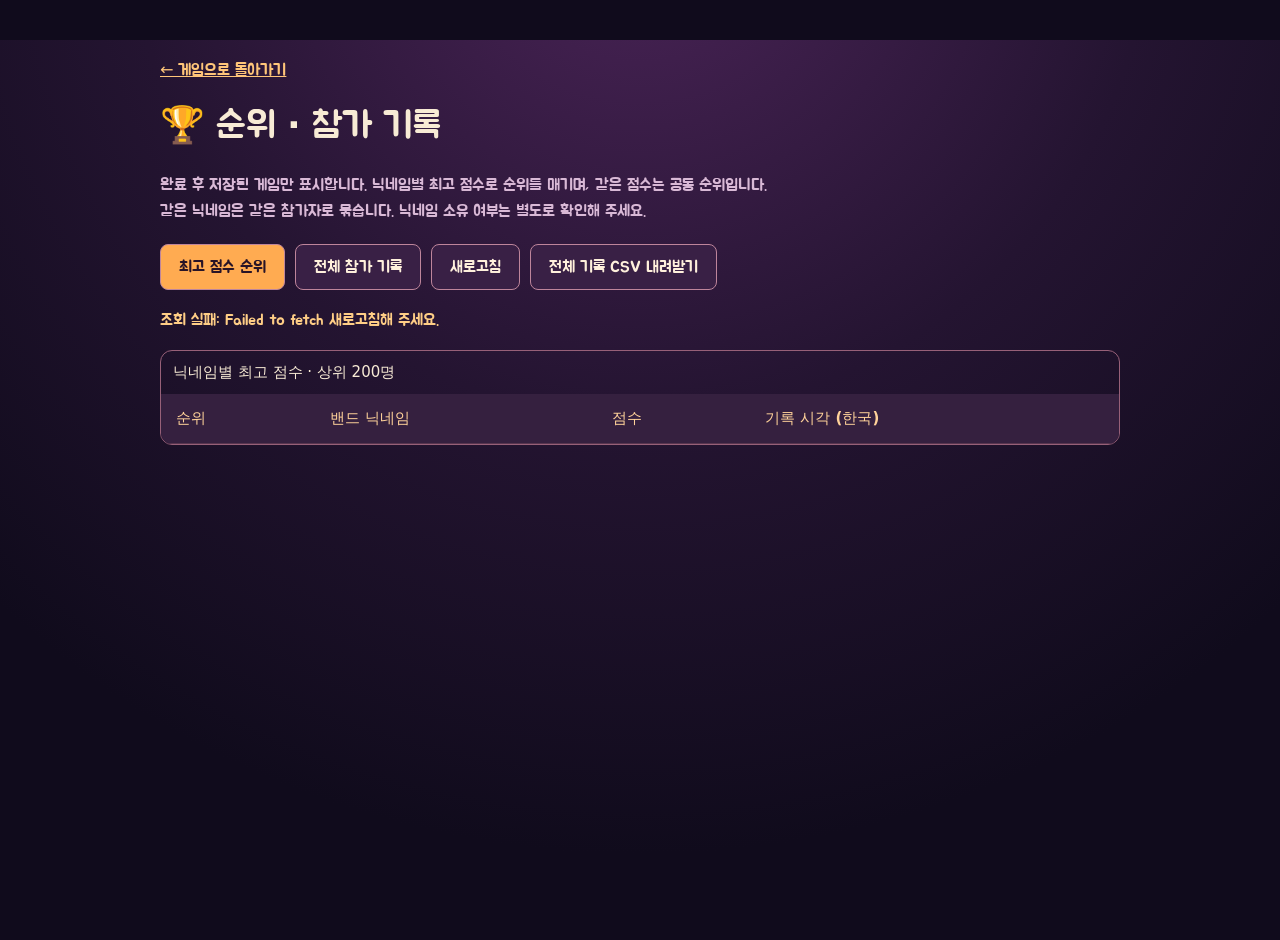
==== records.html @ 00cffa27 "Save verified game records and add rankings with CSV export" ====
<!doctype html><html lang="ko"><head><meta charset="utf-8"><meta name="viewport" content="width=device-width,initial-scale=1"><title>순위 · 참가 기록 | 사탕 사냥</title><link rel="icon" href="./favicon.svg"><link rel="stylesheet" href="./style.css"><style>
.records-shell{max-width:1000px;margin:40px auto;padding:20px}.records-shell h1{font-size:36px}.records-shell a{color:#ffc679}.records-note{color:#d9b9d6;line-height:1.6}.toolbar{display:flex;gap:10px;flex-wrap:wrap;margin:20px 0}.toolbar button,#more{padding:12px 18px;background:#392045;border:1px solid #be859b;border-radius:8px;color:#fff0dc;font-size:16px}.toolbar button[aria-pressed=true]{background:#ffab51;color:#281427}.table-wrap{overflow:auto;border:1px solid #976078;border-radius:12px}table{width:100%;border-collapse:collapse;white-space:nowrap;font-family:system-ui,sans-serif;font-size:15px}th,td{text-align:left;padding:15px;border-bottom:1px solid #57354f}th{background:#35203f;color:#ffd29a}td{background:#21152e}#record-status{min-height:24px;color:#ffce86}#more{margin-top:14px}button[hidden]{display:none}button:focus-visible,a:focus-visible{outline:3px solid #ffd286;outline-offset:3px}@media(max-width:600px){.records-shell{margin:12px auto;padding:16px}.records-shell h1{font-size:30px}th,td{padding:11px}}
</style><script src="./records.js" defer></script></head><body><main class="records-shell"><a href="./index.html">← 게임으로 돌아가기</a><h1>🏆 순위 · 참가 기록</h1><p class="records-note">완료 후 저장된 게임만 표시합니다. 닉네임별 최고 점수로 순위를 매기며, 같은 점수는 공동 순위입니다.<br>같은 닉네임은 같은 참가자로 묶습니다. 닉네임 소유 여부는 별도로 확인해 주세요.</p><div class="toolbar"><button id="ranking" aria-pressed="true">최고 점수 순위</button><button id="all" aria-pressed="false">전체 참가 기록</button><button id="refresh">새로고침</button><button id="csv">전체 기록 CSV 내려받기</button></div><p id="record-status" role="status">기록을 불러오는 중…</p><div class="table-wrap"><table><caption id="caption" style="text-align:left;padding:12px">닉네임별 최고 점수 · 상위 200명</caption><thead><tr><th id="first-heading">순위</th><th>밴드 닉네임</th><th>점수</th><th>기록 시각 (한국)</th></tr></thead><tbody id="rows"></tbody></table></div><button id="more" hidden>이전 기록 더 보기</button></main></body></html>
---- style.css ----
@import url('https://fonts.googleapis.com/css2?family=DM+Mono:wght@400;500&family=Jua&display=swap');
:root{font-family:'Jua',system-ui,sans-serif;color:#f8ebd5;background:#100b1c;font-synthesis:none}
*{box-sizing:border-box}body{margin:0;min-width:320px;background:radial-gradient(circle at 50% -15%,#4b2458 0,#241431 42%,#100b1c 78%);min-height:100vh}button,input{font:inherit}button{cursor:pointer}.shell{width:min(1110px,calc(100% - 32px));margin:auto;padding:28px 0 20px}.masthead,footer{display:flex;justify-content:space-between;align-items:center}.masthead{font-family:'DM Mono',monospace;color:#f3ab65;font-size:13px;letter-spacing:.12em;padding:0 5px 22px}.brand-icon{color:#f3d18d}.masthead-side{color:#c3a6bb}.masthead-side span{padding:0 8px;color:#ffb451}.machine{position:relative;background:#392045;border:3px solid #f2a45b;border-radius:26px;padding:14px 24px 22px;box-shadow:0 0 0 8px #20112e,0 18px 0 #120b1d,0 28px 60px #07030caa,inset 0 0 0 2px #805472}.machine-top{display:flex;justify-content:space-between;gap:12px;padding:1px 13px 12px}.bulb{width:10px;height:10px;border-radius:50%;background:#ffbd6e;box-shadow:0 0 12px #ffab49,0 0 2px #fff;flex:0 0 auto}.bulb:nth-child(3n){background:#f28ec3;box-shadow:0 0 12px #f28ec3}.title-row{display:flex;align-items:center;justify-content:space-between;padding:5px 14px 14px}.eyebrow,.card-kicker{font-family:'DM Mono',monospace;font-size:12px;letter-spacing:.16em;color:#f3ab65}.title-row h1{font-size:clamp(38px,6vw,72px);line-height:1;margin:6px 0 0;letter-spacing:-.04em;text-shadow:4px 5px 0 #1d0d28}.title-row h1 em{font-style:normal;color:#ffad4e}.title-spark{font-size:.42em;vertical-align:top;margin-left:10px;color:#e99bc7}.title-stamp{text-align:center;font-size:42px;transform:rotate(11deg);line-height:.8}.title-stamp span{font-family:'DM Mono',monospace;font-size:11px;letter-spacing:.15em;color:#ffb35a}.hud{display:grid;grid-template-columns:1.4fr 1fr 1fr 1fr;gap:1px;background:#765372;border:2px solid #8e647c;border-radius:12px 12px 0 0;overflow:hidden}.hud-item{background:#241632;display:flex;align-items:center;justify-content:space-between;gap:8px;padding:11px 17px;min-width:0}.hud-label{font-size:14px;color:#ceadc9}.hud strong{font-family:'DM Mono',monospace;color:#fff2d1;font-size:22px;font-weight:500;white-space:nowrap;overflow:hidden;text-overflow:ellipsis}.hud .unit{font-size:13px;color:#d7b8c4}.screen-wrap{position:relative;aspect-ratio:900/520;overflow:hidden;border:3px solid #9a6680;border-top:0;background:#151125;touch-action:none}.screen-wrap canvas{display:block;width:100%;height:100%}.screen-vignette{pointer-events:none;position:absolute;inset:0;box-shadow:inset 0 0 60px #0c081aaa}.overlay{position:absolute;inset:0;display:flex;align-items:center;justify-content:center;padding:18px;background:#100b1cb8;backdrop-filter:blur(5px)}.hidden{display:none}.card{width:min(495px,100%);max-height:100%;overflow:auto;text-align:center;padding:24px 28px 27px;border:2px solid #f5ad62;border-radius:17px;background:linear-gradient(160deg,#422449,#2a1937 70%);box-shadow:0 10px 0 #180d25,0 22px 45px #0a0718aa}.card-icon{display:block;font-size:43px;line-height:1.1;margin-bottom:9px}.card h2{font-size:clamp(25px,3.6vw,37px);line-height:1.1;margin:8px 0 10px;color:#fff4d9}.card p{font-size:15px;line-height:1.45;color:#e0c9d5;margin:0 0 15px}.card label{display:block;text-align:left;color:#ffca83;font-size:15px;margin-bottom:6px}.form-row{display:flex;gap:8px}.form-row input{min-width:0;flex:1;border:2px solid #b57b8c;border-radius:8px;background:#1d122b;color:white;padding:11px 12px;outline:none;font-size:16px}.form-row input::placeholder{color:#a68a9f}.form-row input:focus{border-color:#ffd184;box-shadow:0 0 0 3px #e99d6338}.form-row button,.again-button{border:0;border-radius:8px;background:#ffa94e;color:#281427;padding:11px 19px;font-size:17px;box-shadow:0 4px 0 #b66530;white-space:nowrap}.form-row button:hover,.again-button:hover{background:#ffc476}.form-row button:active,.again-button:active{transform:translateY(3px);box-shadow:0 1px 0 #b66530}.machine-bottom{display:flex;align-items:center;justify-content:space-between;gap:14px;padding:15px 4px 0;font-size:14px;color:#ead1db}.instructions{display:flex;align-items:center;gap:5px;flex-wrap:wrap}.keycap{border:1px solid #a476a0;background:#291736;border-radius:5px;min-width:25px;height:25px;text-align:center;line-height:23px;color:#ffd098}.divider{color:#a4779b;margin:0 5px}.legend{display:flex;gap:14px;font-family:'DM Mono',monospace;color:#ffd18d;white-space:nowrap}.touch-controls{display:none}.final-score{border:1px solid #ab7389;background:#251533;border-radius:10px;margin:17px 0 20px;padding:10px;display:flex;align-items:center;justify-content:center;gap:22px}.final-score span{color:#d7b6cc}.final-score strong{font-family:'DM Mono',monospace;font-size:31px;color:#ffb654}.again-button{width:100%}footer{padding:25px 5px 0;font-size:13px;color:#a98da9}footer span:last-child{font-family:'DM Mono',monospace;color:#cf9b8f;font-size:11px;letter-spacing:.08em}
@media(max-width:700px){.shell{width:min(100% - 20px,540px);padding:13px 0}.masthead{font-size:10px;padding-bottom:17px}.masthead-side{display:none}.machine{padding:10px 10px 14px;border-radius:19px;box-shadow:0 0 0 4px #20112e,0 13px 0 #120b1d}.machine-top{padding:1px 4px 8px;gap:5px}.bulb{width:6px;height:6px}.title-row{padding:7px 5px 13px}.title-row h1{font-size:42px}.eyebrow{font-size:9px}.title-stamp{font-size:30px}.title-stamp span{font-size:8px}.hud{grid-template-columns:repeat(4,1fr)}.hud-item{display:block;text-align:center;padding:7px 2px}.hud-label{display:block;font-size:11px;margin-bottom:1px}.hud strong{display:block;font-size:16px}.hud .unit{font-size:10px}.screen-wrap{aspect-ratio:4/5}.overlay{padding:10px}.card{padding:16px 15px 20px}.card-icon{font-size:32px;margin-bottom:4px}.card-kicker{font-size:10px}.card h2{font-size:26px;margin:5px 0}.card p{font-size:13px;margin-bottom:10px}.card label{font-size:13px}.form-row{flex-direction:column}.form-row input,.form-row button{padding:9px;font-size:15px}.machine-bottom{padding:12px 3px 0;display:block;font-size:12px}.keycap{min-width:21px;height:21px;line-height:19px}.legend{margin-top:8px;font-size:12px}.touch-controls{display:flex;align-items:center;justify-content:space-between;margin:11px 2px 0;gap:13px;color:#d3b4cd;font-size:13px}.touch-controls button{flex:1;border:2px solid #a7759c;background:#281636;color:#ffd185;border-radius:8px;height:48px;font-size:27px;touch-action:none}.touch-controls button:active{background:#57315c}footer{display:block;text-align:center;padding-top:23px}footer span:last-child{display:none}}
@media(max-width:375px){.title-row h1{font-size:35px}.screen-wrap{aspect-ratio:4/5.5}.card h2{font-size:23px}.card p{font-size:12px}.card{padding:10px}}
@media(prefers-reduced-motion:reduce){*{scroll-behavior:auto!important}}

button:disabled{opacity:.55;cursor:wait}.record-notice{font-size:12px!important;color:#d1adc9!important;margin:8px 0!important}#start-status,#save-status{font-size:14px;color:#ffce86}.records-link{display:block;margin:12px;color:#ffd286;font-size:15px}.records-nav{text-align:center;margin-top:24px}.records-nav a{color:#ffd286}#retry-save{margin-bottom:8px}.card{padding-top:17px;padding-bottom:18px}.card-icon{font-size:33px}.card h2{font-size:30px}@media(max-width:700px){.card h2{font-size:23px}.card-icon{font-size:27px}.card{padding:12px}.record-notice{font-size:11px!important}.screen-wrap{aspect-ratio:4/5.5}}
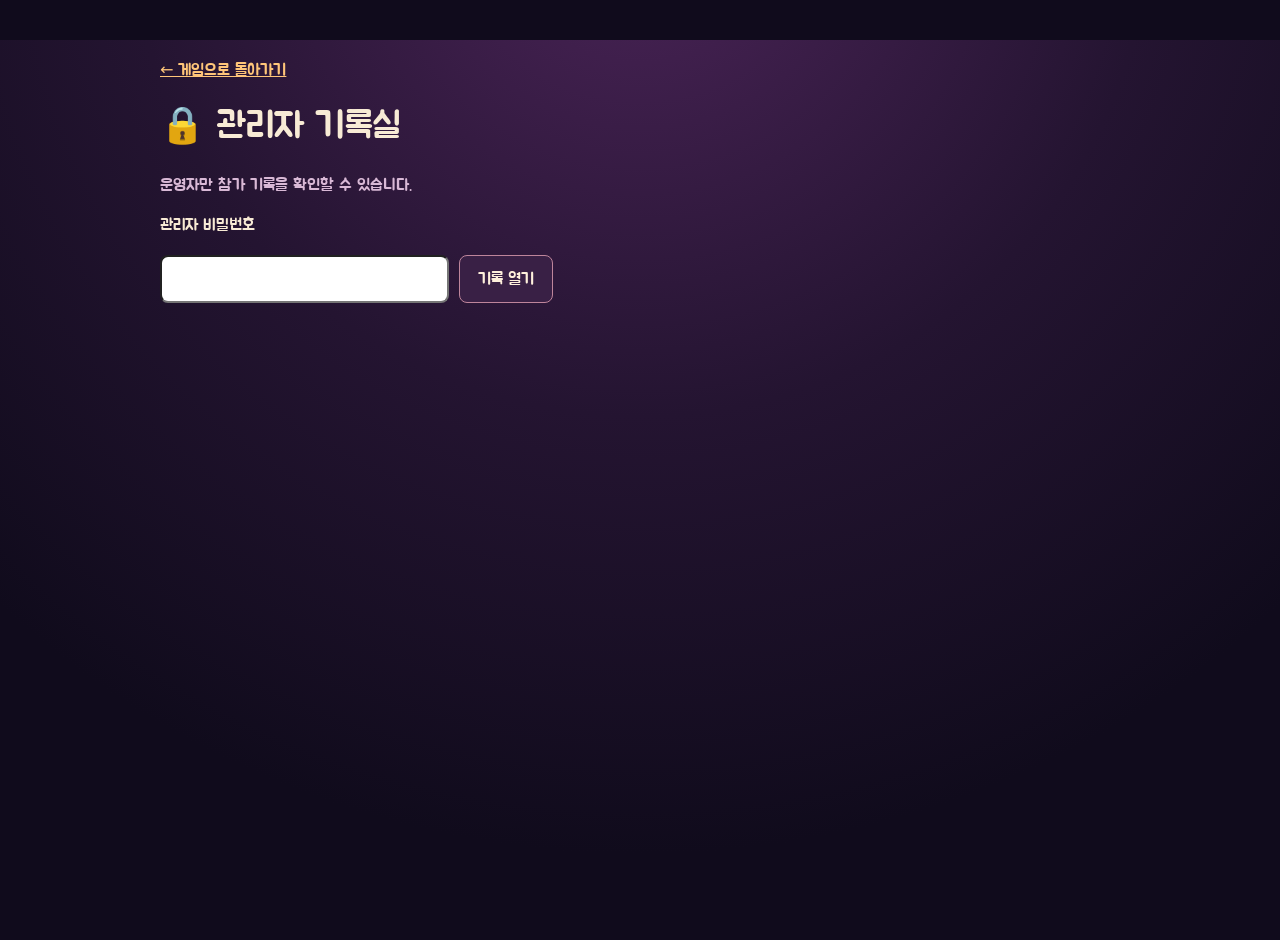
==== commit 930c93fb: "Restrict record viewing to password-protected admin page" ====
--- a/records.html
+++ b/records.html
@@ -1,3 +1,3 @@
-<!doctype html><html lang="ko"><head><meta charset="utf-8"><meta name="viewport" content="width=device-width,initial-scale=1"><title>순위 · 참가 기록 | 사탕 사냥</title><link rel="icon" href="./favicon.svg"><link rel="stylesheet" href="./style.css"><style>
-.records-shell{max-width:1000px;margin:40px auto;padding:20px}.records-shell h1{font-size:36px}.records-shell a{color:#ffc679}.records-note{color:#d9b9d6;line-height:1.6}.toolbar{display:flex;gap:10px;flex-wrap:wrap;margin:20px 0}.toolbar button,#more{padding:12px 18px;background:#392045;border:1px solid #be859b;border-radius:8px;color:#fff0dc;font-size:16px}.toolbar button[aria-pressed=true]{background:#ffab51;color:#281427}.table-wrap{overflow:auto;border:1px solid #976078;border-radius:12px}table{width:100%;border-collapse:collapse;white-space:nowrap;font-family:system-ui,sans-serif;font-size:15px}th,td{text-align:left;padding:15px;border-bottom:1px solid #57354f}th{background:#35203f;color:#ffd29a}td{background:#21152e}#record-status{min-height:24px;color:#ffce86}#more{margin-top:14px}button[hidden]{display:none}button:focus-visible,a:focus-visible{outline:3px solid #ffd286;outline-offset:3px}@media(max-width:600px){.records-shell{margin:12px auto;padding:16px}.records-shell h1{font-size:30px}th,td{padding:11px}}
-</style><script src="./records.js" defer></script></head><body><main class="records-shell"><a href="./index.html">← 게임으로 돌아가기</a><h1>🏆 순위 · 참가 기록</h1><p class="records-note">완료 후 저장된 게임만 표시합니다. 닉네임별 최고 점수로 순위를 매기며, 같은 점수는 공동 순위입니다.<br>같은 닉네임은 같은 참가자로 묶습니다. 닉네임 소유 여부는 별도로 확인해 주세요.</p><div class="toolbar"><button id="ranking" aria-pressed="true">최고 점수 순위</button><button id="all" aria-pressed="false">전체 참가 기록</button><button id="refresh">새로고침</button><button id="csv">전체 기록 CSV 내려받기</button></div><p id="record-status" role="status">기록을 불러오는 중…</p><div class="table-wrap"><table><caption id="caption" style="text-align:left;padding:12px">닉네임별 최고 점수 · 상위 200명</caption><thead><tr><th id="first-heading">순위</th><th>밴드 닉네임</th><th>점수</th><th>기록 시각 (한국)</th></tr></thead><tbody id="rows"></tbody></table></div><button id="more" hidden>이전 기록 더 보기</button></main></body></html>
+<!doctype html><html lang="ko"><head><meta charset="utf-8"><meta name="viewport" content="width=device-width,initial-scale=1"><meta name="robots" content="noindex,nofollow"><title>관리자 기록실 | 사탕 사냥</title><link rel="icon" href="./favicon.svg"><link rel="stylesheet" href="./style.css"><style>
+.records-shell{max-width:1000px;margin:40px auto;padding:20px}.records-shell h1{font-size:36px}.records-shell a{color:#ffc679}.records-note{color:#d9b9d6;line-height:1.6}.toolbar{display:flex;gap:10px;flex-wrap:wrap;margin:20px 0}.toolbar button,#more{padding:12px 18px;background:#392045;border:1px solid #be859b;border-radius:8px;color:#fff0dc;font-size:16px}.toolbar button[aria-pressed=true]{background:#ffab51;color:#281427}.table-wrap{overflow:auto;border:1px solid #976078;border-radius:12px}table{width:100%;border-collapse:collapse;white-space:nowrap;font-family:system-ui,sans-serif;font-size:15px}th,td{text-align:left;padding:15px;border-bottom:1px solid #57354f}th{background:#35203f;color:#ffd29a}td{background:#21152e}#record-status{min-height:24px;color:#ffce86}#more{margin-top:14px}[hidden]{display:none!important}button:focus-visible,a:focus-visible{outline:3px solid #ffd286;outline-offset:3px}@media(max-width:600px){.records-shell{margin:12px auto;padding:16px}.records-shell h1{font-size:30px}th,td{padding:11px}}
+</style><script src="./records.js" defer></script></head><body><main class="records-shell"><a href="./index.html">← 게임으로 돌아가기</a><h1>🔒 관리자 기록실</h1><form id="admin-login"><p class="records-note">운영자만 참가 기록을 확인할 수 있습니다.</p><label for="admin-password">관리자 비밀번호</label><div class="toolbar"><input id="admin-password" type="password" autocomplete="current-password" required maxlength="256" style="font-size:16px;padding:12px;border-radius:8px;max-width:100%;box-sizing:border-box"><button type="submit">기록 열기</button></div><p id="login-status" role="status"></p></form><section id="admin-content" hidden><button id="logout" type="button">기록실 잠그기</button><p class="records-note">완료 후 저장된 게임만 표시합니다. 닉네임별 최고 점수로 순위를 매기며, 같은 점수는 공동 순위입니다.<br>같은 닉네임은 같은 참가자로 묶습니다. 닉네임 소유 여부는 별도로 확인해 주세요.</p><div class="toolbar"><button id="ranking" aria-pressed="true">최고 점수 순위</button><button id="all" aria-pressed="false">전체 참가 기록</button><button id="refresh">새로고침</button><button id="csv">전체 기록 CSV 내려받기</button></div><p id="record-status" role="status">기록을 불러오는 중…</p><div class="table-wrap"><table><caption id="caption" style="text-align:left;padding:12px">닉네임별 최고 점수 · 상위 200명</caption><thead><tr><th id="first-heading">순위</th><th>밴드 닉네임</th><th>점수</th><th>기록 시각 (한국)</th></tr></thead><tbody id="rows"></tbody></table></div><button id="more" hidden>이전 기록 더 보기</button></section></main></body></html>
